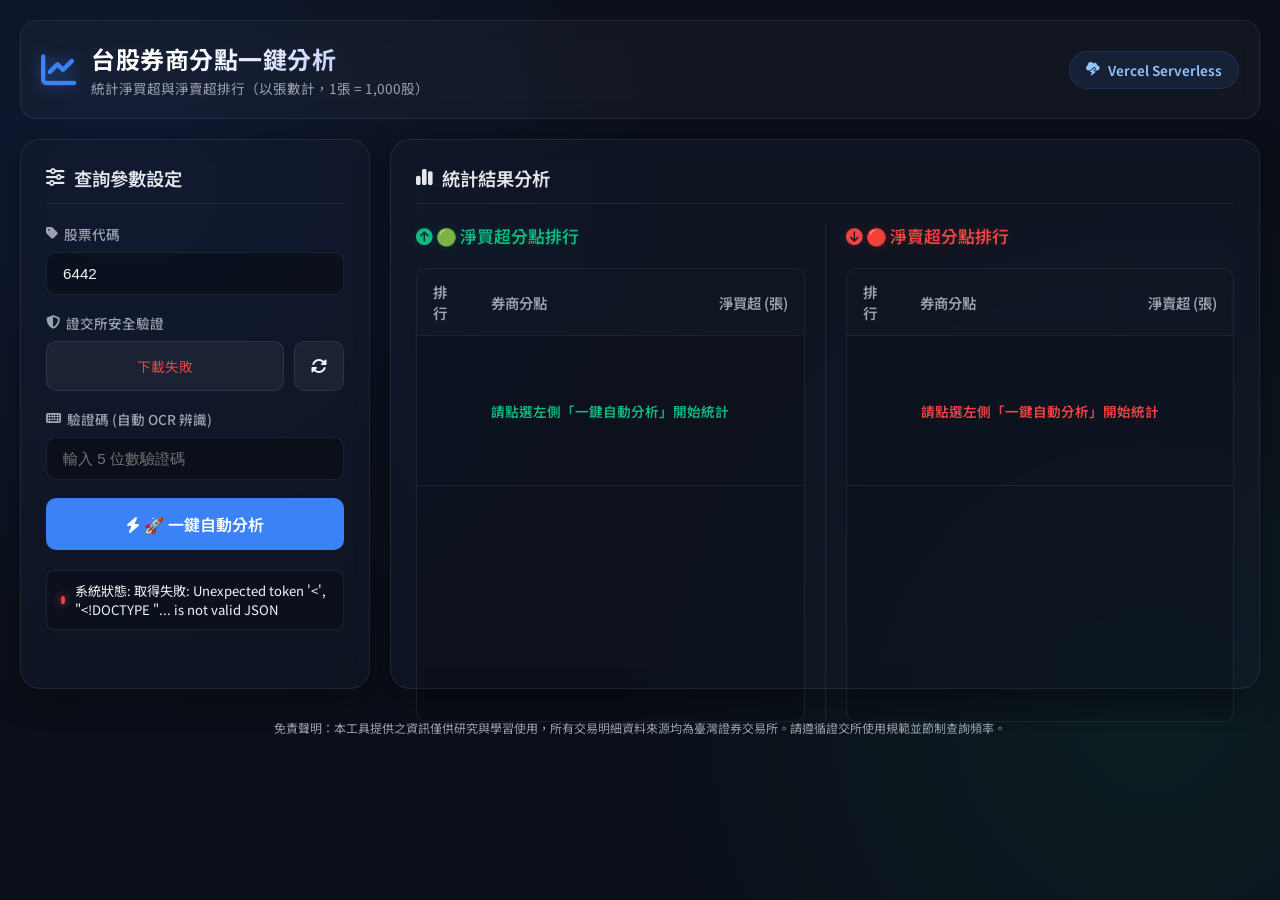
==== index.html @ ab283ece "feat: fetch and display official TWSE trading date above results" ====
<!DOCTYPE html>
<html lang="zh-TW">
<head>
    <meta charset="UTF-8">
    <meta name="viewport" content="width=device-width, initial-scale=1.0">
    <title>📈 台股券商分點進出一鍵分析 - TWSE BSR Dashboard</title>
    <link rel="stylesheet" href="style.css">
    <!-- Google Fonts for sleek premium typography -->
    <link rel="preconnect" href="https://fonts.googleapis.com">
    <link rel="preconnect" href="https://fonts.gstatic.com" crossorigin>
    <link href="https://fonts.googleapis.com/css2?family=Outfit:wght@300;400;600;700&family=Noto+Sans+TC:wght@300;400;500;700&display=swap" rel="stylesheet">
    <link rel="stylesheet" href="https://cdnjs.cloudflare.com/ajax/libs/font-awesome/6.4.0/css/all.min.css">
    <!-- Load scripts dynamically -->
    <script src="script.js" defer></script>
</head>
<body>
    <div class="glass-bg"></div>
    <div class="app-container">
        <!-- Header -->
        <header class="app-header">
            <div class="logo">
                <i class="fa-solid fa-chart-line header-icon"></i>
                <div class="brand">
                    <h1>台股券商分點一鍵分析</h1>
                    <p>統計淨買超與淨賣超排行（以張數計，1張 = 1,000股）</p>
                </div>
            </div>
            <div class="theme-badge">
                <i class="fa-solid fa-cloud-bolt"></i> Vercel Serverless
            </div>
        </header>

        <!-- Main Dashboard Layout -->
        <main class="dashboard-grid">
            
            <!-- Control Card (Left / Top) -->
            <section class="control-card glass-panel">
                <h2 class="panel-title"><i class="fa-solid fa-sliders"></i> 查詢參數設定</h2>
                
                <div class="input-group">
                    <label for="stockNo"><i class="fa-solid fa-tag"></i> 股票代碼</label>
                    <input type="text" id="stockNo" placeholder="例如: 6442" value="6442">
                </div>

                <div class="captcha-box">
                    <label><i class="fa-solid fa-shield-halved"></i> 證交所安全驗證</label>
                    <div class="captcha-display">
                        <div id="captchaImgContainer" class="captcha-image-wrapper">
                            <span class="placeholder-text">取得中...</span>
                        </div>
                        <button id="refreshCaptcha" class="btn-icon" title="重新整理驗證碼">
                            <i class="fa-solid fa-rotate"></i>
                        </button>
                    </div>
                </div>

                <div class="input-group">
                    <label for="captchaCode"><i class="fa-solid fa-keyboard"></i> 驗證碼 (自動 OCR 辨識)</label>
                    <input type="text" id="captchaCode" placeholder="輸入 5 位數驗證碼">
                </div>

                <button id="startAnalyze" class="btn-primary">
                    <span class="btn-text"><i class="fa-solid fa-bolt"></i> 🚀 一鍵自動分析</span>
                    <span class="spinner"><i class="fa-solid fa-circle-notch fa-spin"></i></span>
                </button>

                <!-- Status Console -->
                <div class="status-console" id="statusConsole">
                    <div class="status-bullet"></div>
                    <span class="status-text">系統狀態: 載入中...</span>
                </div>
            </section>

            <!-- Results Card (Right / Bottom) -->
            <section class="results-card glass-panel">
                <div class="results-header-row">
                    <h2 class="panel-title"><i class="fa-solid fa-chart-simple"></i> 統計結果分析</h2>
                    <div id="tradeDateBadge" class="trade-date-badge" style="display: none;">
                        <i class="fa-solid fa-calendar-days"></i> 資料日期: <span id="tradeDate">-</span>
                    </div>
                </div>
                
                <div class="results-layout">
                    <!-- Net Buyers Column -->
                    <div class="column-panel buyers-panel">
                        <h3 class="column-header"><i class="fa-solid fa-circle-arrow-up"></i> 🟢 淨買超分點排行</h3>
                        <div class="table-container">
                            <table id="buyersTable">
                                <thead>
                                    <tr>
                                        <th style="width: 15%">排行</th>
                                        <th style="width: 55%">券商分點</th>
                                        <th style="width: 30%; text-align: right;">淨買超 (張)</th>
                                    </tr>
                                </thead>
                                <tbody>
                                    <tr class="empty-row"><td colspan="3">請點選左側「一鍵自動分析」開始統計</td></tr>
                                </tbody>
                            </table>
                        </div>
                    </div>

                    <!-- Split Line -->
                    <div class="panel-divider"></div>

                    <!-- Net Sellers Column -->
                    <div class="column-panel sellers-panel">
                        <h3 class="column-header"><i class="fa-solid fa-circle-arrow-down"></i> 🔴 淨賣超分點排行</h3>
                        <div class="table-container">
                            <table id="sellersTable">
                                <thead>
                                    <tr>
                                        <th style="width: 15%">排行</th>
                                        <th style="width: 55%">券商分點</th>
                                        <th style="width: 30%; text-align: right;">淨賣超 (張)</th>
                                    </tr>
                                </thead>
                                <tbody>
                                    <tr class="empty-row"><td colspan="3">請點選左側「一鍵自動分析」開始統計</td></tr>
                                </tbody>
                            </table>
                        </div>
                    </div>
                </div>
            </section>
        </main>

        <!-- Footer -->
        <footer class="app-footer">
            <p>免責聲明：本工具提供之資訊僅供研究與學習使用，所有交易明細資料來源均為臺灣證券交易所。請遵循證交所使用規範並節制查詢頻率。</p>
        </footer>
    </div>
</body>
</html>
---- style.css ----
/* Global Reset & Base Variables */
:root {
    --bg-dark: #0b0f19;
    --card-bg: rgba(22, 28, 45, 0.45);
    --card-border: rgba(255, 255, 255, 0.08);
    --text-primary: #f3f4f6;
    --text-secondary: #9ca3af;
    --primary-color: #3b82f6;
    --primary-hover: #2563eb;
    
    --green-accent: #10b981;
    --green-glow: rgba(16, 185, 129, 0.15);
    --red-accent: #ef4444;
    --red-glow: rgba(239, 68, 68, 0.15);
    
    --font-heading: 'Outfit', 'Noto Sans TC', sans-serif;
    --font-body: 'Noto Sans TC', sans-serif;
}

* {
    margin: 0;
    padding: 0;
    box-sizing: border-box;
    outline: none;
}

body {
    background-color: var(--bg-dark);
    color: var(--text-primary);
    font-family: var(--font-body);
    min-height: 100vh;
    overflow-x: hidden;
    position: relative;
    display: flex;
    justify-content: center;
}

/* Stunning Ambient Glow Background */
.glass-bg {
    position: absolute;
    top: 0;
    left: 0;
    width: 100%;
    height: 100%;
    z-index: -1;
    background: radial-gradient(circle at 10% 20%, rgba(37, 99, 235, 0.12) 0%, transparent 40%),
                radial-gradient(circle at 90% 80%, rgba(16, 185, 129, 0.08) 0%, transparent 40%);
}

.app-container {
    width: 100%;
    max-width: 1300px;
    padding: 20px;
    display: flex;
    flex-direction: column;
    gap: 20px;
}

/* Header Styling */
.app-header {
    display: flex;
    justify-content: space-between;
    align-items: center;
    padding: 20px;
    background: rgba(255, 255, 255, 0.03);
    border: 1px solid var(--card-border);
    border-radius: 16px;
    backdrop-filter: blur(10px);
}

.logo {
    display: flex;
    align-items: center;
    gap: 15px;
}

.header-icon {
    font-size: 2.2rem;
    color: var(--primary-color);
    text-shadow: 0 0 15px rgba(59, 130, 246, 0.5);
}

.brand h1 {
    font-family: var(--font-heading);
    font-size: 1.5rem;
    font-weight: 700;
    letter-spacing: 0.5px;
    background: linear-gradient(135deg, #fff 30%, #a5b4fc 100%);
    -webkit-background-clip: text;
    -webkit-text-fill-color: transparent;
}

.brand p {
    font-size: 0.85rem;
    color: var(--text-secondary);
    margin-top: 2px;
}

.theme-badge {
    display: flex;
    align-items: center;
    gap: 8px;
    padding: 8px 16px;
    background: rgba(59, 130, 246, 0.1);
    border: 1px solid rgba(59, 130, 246, 0.2);
    border-radius: 50px;
    font-size: 0.85rem;
    color: #93c5fd;
    font-weight: 600;
}

/* Dashboard Grid Layout */
.dashboard-grid {
    display: grid;
    grid-template-columns: 350px 1fr;
    gap: 20px;
    min-height: 550px;
}

@media (max-width: 950px) {
    .dashboard-grid {
        grid-template-columns: 1fr;
    }
}

/* Glassmorphism Panel styles */
.glass-panel {
    background: var(--card-bg);
    border: 1px solid var(--card-border);
    border-radius: 20px;
    box-shadow: 0 8px 32px 0 rgba(0, 0, 0, 0.37);
    backdrop-filter: blur(12px);
    padding: 25px;
}

.panel-title {
    font-family: var(--font-heading);
    font-size: 1.15rem;
    font-weight: 600;
    display: flex;
    align-items: center;
    gap: 10px;
    color: #e5e7eb;
}

.control-card .panel-title {
    margin-bottom: 20px;
    border-bottom: 1px solid var(--card-border);
    padding-bottom: 12px;
}

/* Results Header Row styling */
.results-header-row {
    display: flex;
    justify-content: space-between;
    align-items: center;
    margin-bottom: 20px;
    border-bottom: 1px solid var(--card-border);
    padding-bottom: 12px;
}

.trade-date-badge {
    display: flex;
    align-items: center;
    gap: 8px;
    padding: 6px 14px;
    background: rgba(59, 130, 246, 0.15);
    border: 1px solid rgba(59, 130, 246, 0.3);
    border-radius: 8px;
    font-size: 0.82rem;
    color: #60a5fa;
    font-weight: 600;
    box-shadow: 0 0 10px rgba(59, 130, 246, 0.1);
}

/* Inputs & Form Styling */
.input-group {
    display: flex;
    flex-direction: column;
    gap: 8px;
    margin-bottom: 18px;
}

.input-group label {
    font-size: 0.85rem;
    color: var(--text-secondary);
    font-weight: 500;
    display: flex;
    align-items: center;
    gap: 6px;
}

.input-group input {
    background: rgba(0, 0, 0, 0.3);
    border: 1px solid var(--card-border);
    border-radius: 10px;
    padding: 12px 16px;
    color: var(--text-primary);
    font-size: 0.95rem;
    transition: all 0.3s ease;
}

.input-group input:focus {
    border-color: var(--primary-color);
    box-shadow: 0 0 10px rgba(59, 130, 246, 0.15);
}

/* Captcha Section Box */
.captcha-box {
    margin-bottom: 18px;
    display: flex;
    flex-direction: column;
    gap: 8px;
}

.captcha-box label {
    font-size: 0.85rem;
    color: var(--text-secondary);
    font-weight: 500;
    display: flex;
    align-items: center;
    gap: 6px;
}

.captcha-display {
    display: flex;
    align-items: center;
    gap: 10px;
}

.captcha-image-wrapper {
    background: rgba(255, 255, 255, 0.05);
    border: 1px solid var(--card-border);
    border-radius: 10px;
    height: 50px;
    flex-grow: 1;
    display: flex;
    justify-content: center;
    align-items: center;
    overflow: hidden;
    position: relative;
}

.captcha-image-wrapper img {
    height: 100%;
    width: auto;
    object-fit: contain;
}

.placeholder-text {
    font-size: 0.85rem;
    color: var(--text-secondary);
}

/* Buttons */
.btn-icon {
    background: rgba(255, 255, 255, 0.05);
    border: 1px solid var(--card-border);
    color: var(--text-primary);
    width: 50px;
    height: 50px;
    border-radius: 10px;
    cursor: pointer;
    display: flex;
    justify-content: center;
    align-items: center;
    font-size: 1rem;
    transition: all 0.2s ease;
}

.btn-icon:hover {
    background: rgba(255, 255, 255, 0.1);
    border-color: var(--text-secondary);
}

.btn-primary {
    background: var(--primary-color);
    border: none;
    color: white;
    width: 100%;
    padding: 14px;
    border-radius: 10px;
    cursor: pointer;
    font-family: var(--font-body);
    font-size: 1rem;
    font-weight: 600;
    display: flex;
    justify-content: center;
    align-items: center;
    gap: 10px;
    position: relative;
    overflow: hidden;
    transition: all 0.3s ease;
}

.btn-primary:hover {
    background: var(--primary-hover);
    box-shadow: 0 0 15px rgba(59, 130, 246, 0.4);
}

.btn-primary:disabled {
    opacity: 0.6;
    cursor: not-allowed;
}

.spinner {
    display: none;
}

.loading .spinner {
    display: inline-block;
}

.loading .btn-text {
    display: none;
}

/* Status Console Area */
.status-console {
    margin-top: 20px;
    background: rgba(0, 0, 0, 0.2);
    border: 1px solid var(--card-border);
    border-radius: 8px;
    padding: 10px 14px;
    display: flex;
    align-items: center;
    gap: 10px;
    font-size: 0.82rem;
}

.status-bullet {
    width: 8px;
    height: 8px;
    border-radius: 50%;
    background: #eab308;
    box-shadow: 0 0 8px #eab308;
}

.status-bullet.ready {
    background: var(--green-accent);
    box-shadow: 0 0 8px var(--green-accent);
}

.status-bullet.error {
    background: var(--red-accent);
    box-shadow: 0 0 8px var(--red-accent);
}

/* Results Side-by-Side Panels */
.results-layout {
    display: flex;
    gap: 20px;
    height: 100%;
}

@media (max-width: 700px) {
    .results-layout {
        flex-direction: column;
    }
    .panel-divider {
        display: none;
    }
}

.column-panel {
    flex: 1;
    display: flex;
    flex-direction: column;
    gap: 15px;
    height: 100%;
}

.column-header {
    font-family: var(--font-heading);
    font-size: 1.05rem;
    font-weight: 600;
    padding-bottom: 5px;
}

.buyers-panel .column-header {
    color: var(--green-accent);
    text-shadow: 0 0 10px rgba(16, 185, 129, 0.2);
}

.sellers-panel .column-header {
    color: var(--red-accent);
    text-shadow: 0 0 10px rgba(239, 68, 68, 0.2);
}

.panel-divider {
    width: 1px;
    background: var(--card-border);
}

/* Modern Tables Styling */
.table-container {
    flex-grow: 1;
    overflow-y: auto;
    max-height: 480px;
    border: 1px solid var(--card-border);
    border-radius: 10px;
    background: rgba(0, 0, 0, 0.15);
}

table {
    width: 100%;
    border-collapse: collapse;
    font-size: 0.9rem;
    text-align: left;
}

th, td {
    padding: 12px 16px;
    border-bottom: 1px solid var(--card-border);
}

th {
    background: rgba(255, 255, 255, 0.02);
    font-weight: 600;
    color: var(--text-secondary);
    position: sticky;
    top: 0;
    backdrop-filter: blur(5px);
}

tbody tr {
    transition: all 0.2s ease;
}

tbody tr:hover {
    background: rgba(255, 255, 255, 0.02);
}

.empty-row {
    color: var(--text-secondary);
    text-align: center;
    height: 150px;
    font-size: 0.85rem;
}

.buyers-panel tbody tr td:last-child {
    color: var(--green-accent);
    font-weight: 600;
}

.sellers-panel tbody tr td:last-child {
    color: var(--red-accent);
    font-weight: 600;
}

/* Footer & Decorative elements */
.app-footer {
    text-align: center;
    padding: 10px;
    font-size: 0.75rem;
    color: var(--text-secondary);
    line-height: 1.5;
}

/* Custom Scrollbar */
::-webkit-scrollbar {
    width: 6px;
}

::-webkit-scrollbar-track {
    background: transparent;
}

::-webkit-scrollbar-thumb {
    background: rgba(255, 255, 255, 0.1);
    border-radius: 10px;
}

::-webkit-scrollbar-thumb:hover {
    background: rgba(255, 255, 255, 0.25);
}
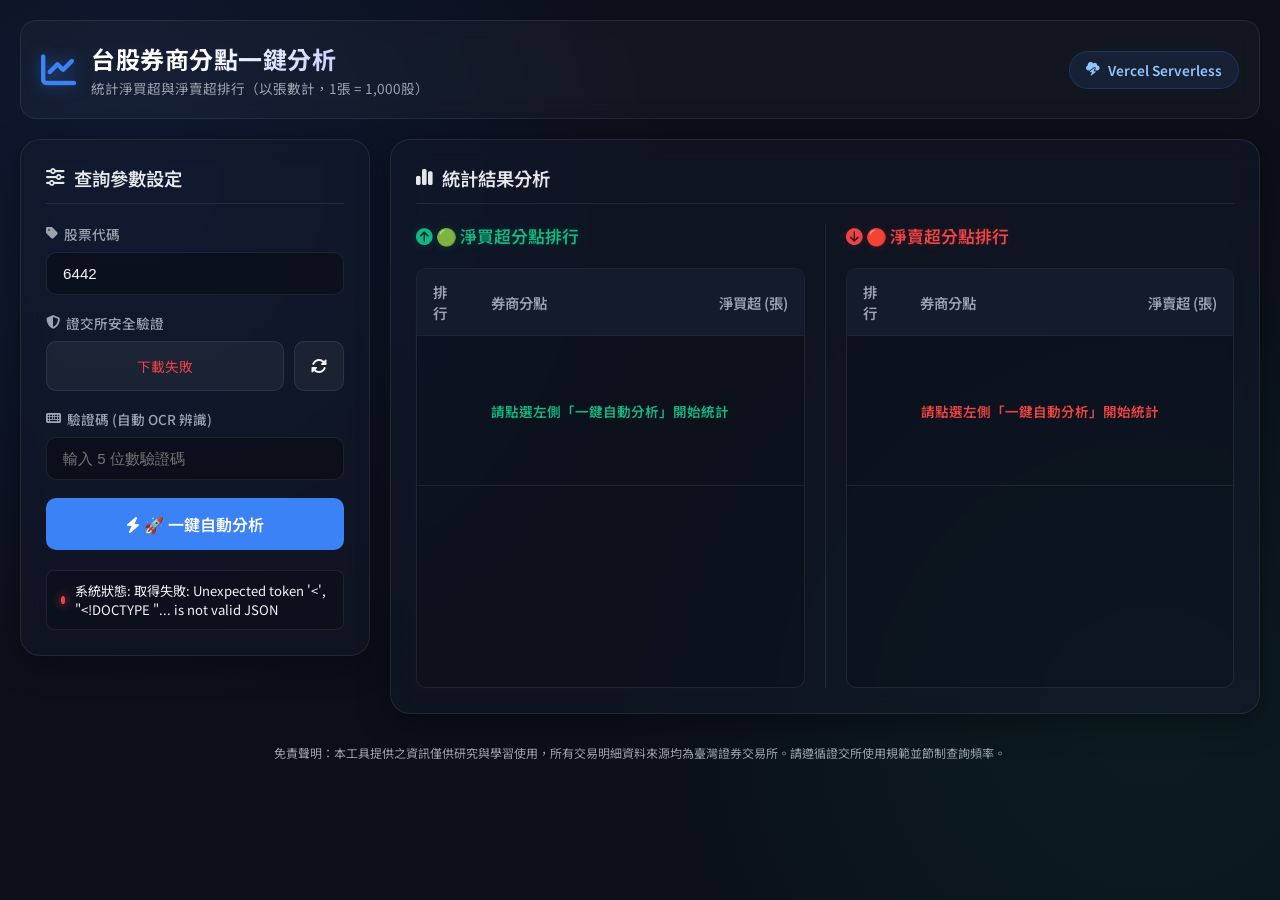
==== commit 88cde28e: "fix: add missing resultsTitle id in index.html to resolve js exception" ====
--- a/index.html
+++ b/index.html
@@ -74,7 +74,7 @@
             <!-- Results Card (Right / Bottom) -->
             <section class="results-card glass-panel">
                 <div class="results-header-row">
-                    <h2 class="panel-title"><i class="fa-solid fa-chart-simple"></i> 統計結果分析</h2>
+                    <h2 class="panel-title" id="resultsTitle"><i class="fa-solid fa-chart-simple"></i> 統計結果分析</h2>
                     <div id="tradeDateBadge" class="trade-date-badge" style="display: none;">
                         <i class="fa-solid fa-calendar-days"></i> 資料日期: <span id="tradeDate">-</span>
                     </div>
--- a/style.css
+++ b/style.css
@@ -114,7 +114,7 @@
     display: grid;
     grid-template-columns: 350px 1fr;
     gap: 20px;
-    min-height: 550px;
+    align-items: start; /* Ensures left and right card backgrounds hug contents cleanly */
 }
 
 @media (max-width: 950px) {
@@ -131,6 +131,7 @@
     box-shadow: 0 8px 32px 0 rgba(0, 0, 0, 0.37);
     backdrop-filter: blur(12px);
     padding: 25px;
+    overflow: hidden; /* Prevents internal elements from overflowing rounded card borders */
 }
 
 .panel-title {
@@ -350,7 +351,6 @@
 .results-layout {
     display: flex;
     gap: 20px;
-    height: 100%;
 }
 
 @media (max-width: 700px) {
@@ -367,7 +367,6 @@
     display: flex;
     flex-direction: column;
     gap: 15px;
-    height: 100%;
 }
 
 .column-header {
@@ -390,13 +389,13 @@
 .panel-divider {
     width: 1px;
     background: var(--card-border);
-}
-
-/* Modern Tables Styling */
+    align-self: stretch;
+}
+
+/* Modern Tables Styling - FIXED TO PREVENT OVERFLOW */
 .table-container {
-    flex-grow: 1;
+    height: 420px; /* Fixed height for symmetry and overflow protection */
     overflow-y: auto;
-    max-height: 480px;
     border: 1px solid var(--card-border);
     border-radius: 10px;
     background: rgba(0, 0, 0, 0.15);
@@ -415,12 +414,12 @@
 }
 
 th {
-    background: rgba(255, 255, 255, 0.02);
+    background: rgba(22, 28, 45, 0.95); /* matching parent dark color for stickiness */
     font-weight: 600;
     color: var(--text-secondary);
     position: sticky;
     top: 0;
-    backdrop-filter: blur(5px);
+    z-index: 2;
 }
 
 tbody tr {
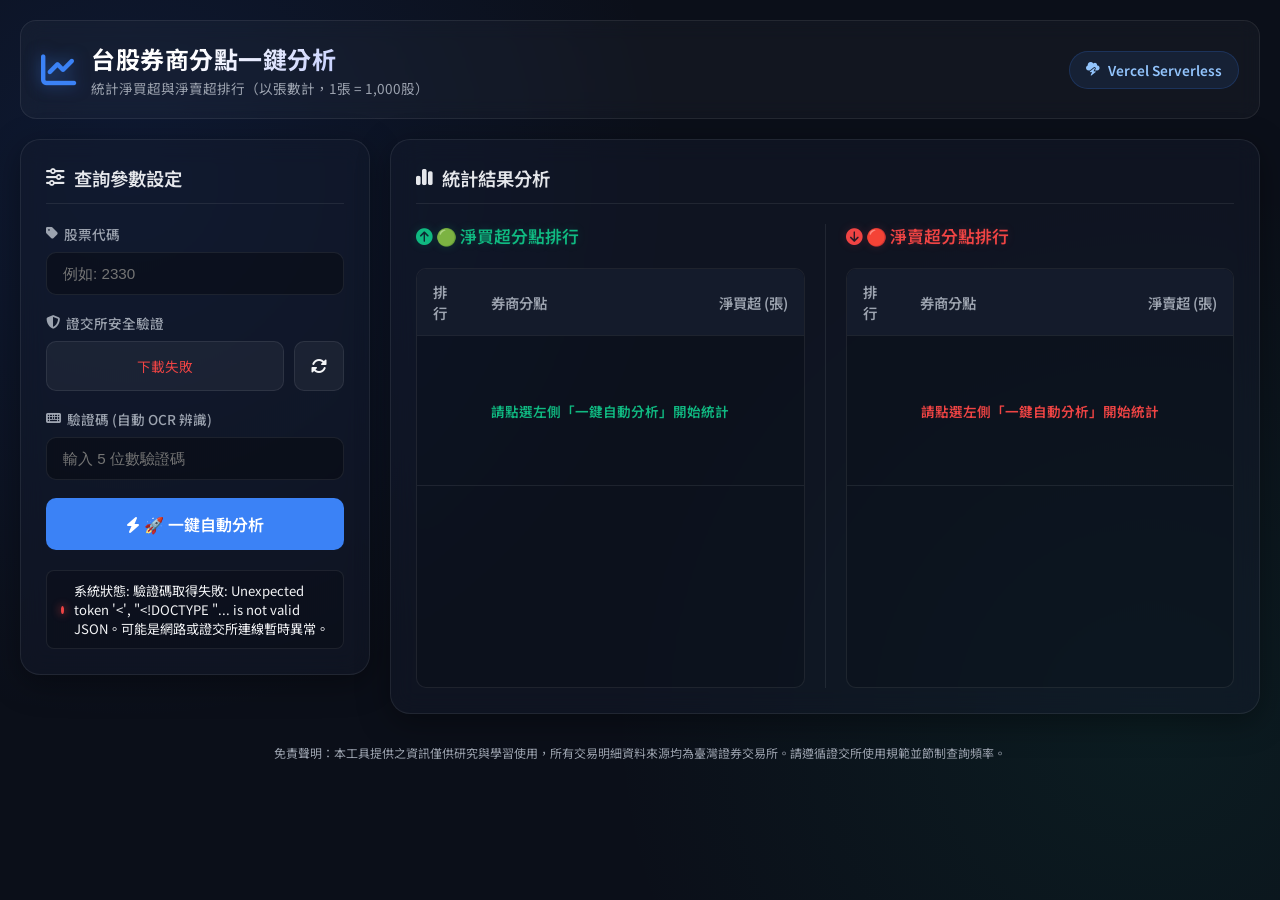
==== commit f7e3ff7e: "Improve TWSE BSR query handling" ====
--- a/index.html
+++ b/index.html
@@ -39,7 +39,7 @@
                 
                 <div class="input-group">
                     <label for="stockNo"><i class="fa-solid fa-tag"></i> 股票代碼</label>
-                    <input type="text" id="stockNo" placeholder="例如: 6442" value="6442">
+                    <input type="text" id="stockNo" placeholder="例如: 2330">
                 </div>
 
                 <div class="captcha-box">
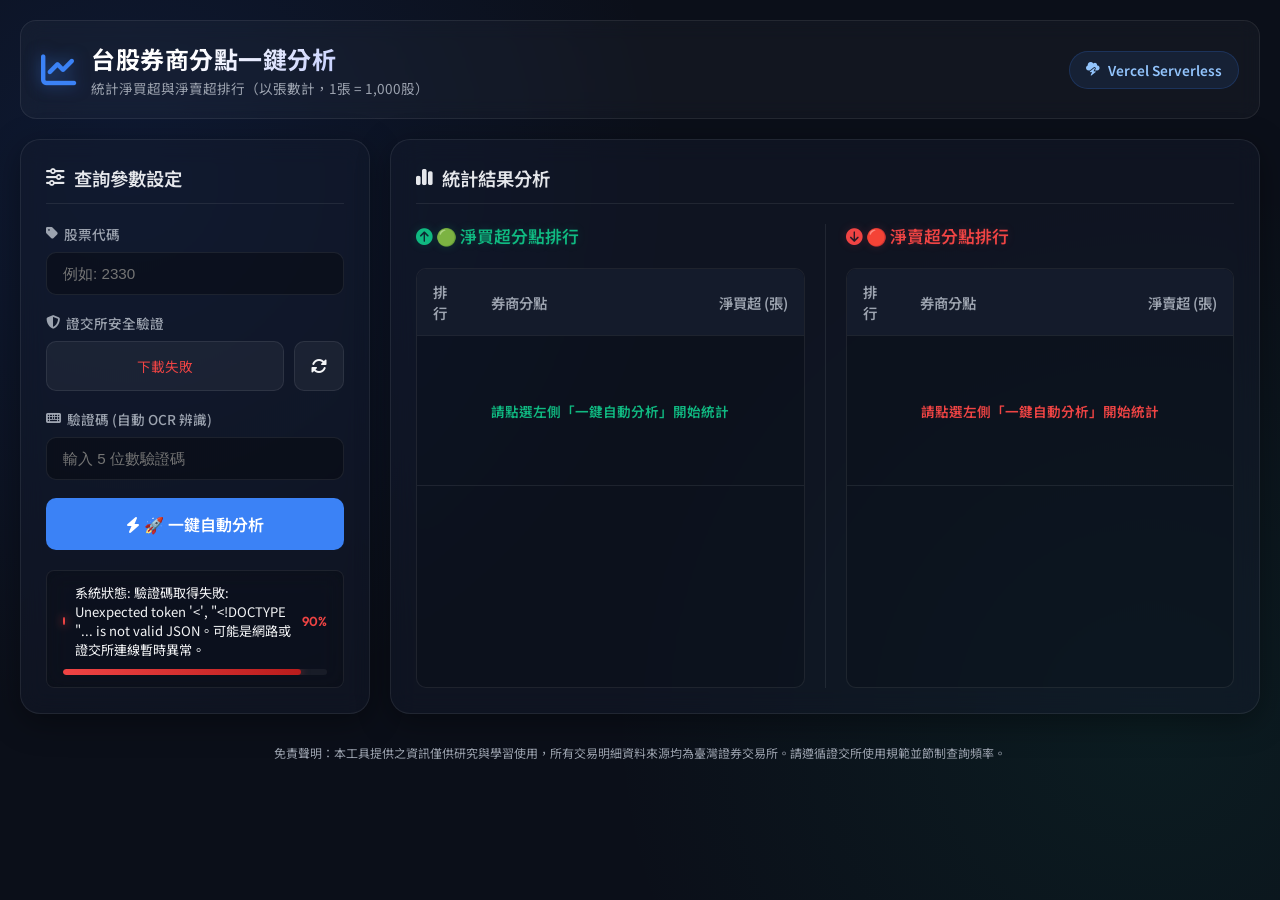
==== commit 07ef32eb: "feat: replace status console with premium progress bar" ====
--- a/index.html
+++ b/index.html
@@ -66,8 +66,16 @@
 
                 <!-- Status Console -->
                 <div class="status-console" id="statusConsole">
-                    <div class="status-bullet"></div>
-                    <span class="status-text">系統狀態: 載入中...</span>
+                    <div class="status-header">
+                        <div class="status-left">
+                            <div class="status-bullet"></div>
+                            <span class="status-text">系統狀態: 載入中...</span>
+                        </div>
+                        <span class="status-percent" id="statusPercent">0%</span>
+                    </div>
+                    <div class="progress-bar-track">
+                        <div class="progress-bar-fill" id="progressBarFill" style="width: 0%;"></div>
+                    </div>
                 </div>
             </section>
 
--- a/style.css
+++ b/style.css
@@ -319,14 +319,28 @@
 /* Status Console Area */
 .status-console {
     margin-top: 20px;
-    background: rgba(0, 0, 0, 0.2);
+    background: rgba(0, 0, 0, 0.25);
     border: 1px solid var(--card-border);
     border-radius: 8px;
-    padding: 10px 14px;
-    display: flex;
-    align-items: center;
+    padding: 12px 16px;
+    display: flex;
+    flex-direction: column;
     gap: 10px;
     font-size: 0.82rem;
+    backdrop-filter: blur(10px);
+}
+
+.status-header {
+    display: flex;
+    justify-content: space-between;
+    align-items: center;
+    width: 100%;
+}
+
+.status-left {
+    display: flex;
+    align-items: center;
+    gap: 10px;
 }
 
 .status-bullet {
@@ -335,6 +349,7 @@
     border-radius: 50%;
     background: #eab308;
     box-shadow: 0 0 8px #eab308;
+    transition: all 0.3s ease;
 }
 
 .status-bullet.ready {
@@ -345,6 +360,59 @@
 .status-bullet.error {
     background: var(--red-accent);
     box-shadow: 0 0 8px var(--red-accent);
+}
+
+.status-percent {
+    font-family: 'Outfit', sans-serif;
+    font-weight: 600;
+    color: var(--text-secondary);
+    min-width: 32px;
+    text-align: right;
+    transition: color 0.3s ease;
+}
+
+/* Progress Bar Styling */
+.progress-bar-track {
+    width: 100%;
+    height: 6px;
+    background: rgba(255, 255, 255, 0.05);
+    border-radius: 3px;
+    overflow: hidden;
+    position: relative;
+}
+
+.progress-bar-fill {
+    height: 100%;
+    width: 0%;
+    border-radius: 3px;
+    transition: width 0.3s cubic-bezier(0.4, 0, 0.2, 1), background 0.3s ease, box-shadow 0.3s ease;
+}
+
+/* Progress Bar States */
+.progress-bar-fill.pending {
+    background: linear-gradient(90deg, #3b82f6, #8b5cf6);
+    box-shadow: 0 0 8px rgba(139, 92, 246, 0.3);
+    /* Pulse effect */
+    animation: progress-pulse 2s infinite ease-in-out;
+}
+
+.progress-bar-fill.ready {
+    background: linear-gradient(90deg, #10b981, #059669);
+    box-shadow: 0 0 10px rgba(16, 185, 129, 0.5);
+}
+
+.progress-bar-fill.error {
+    background: linear-gradient(90deg, #ef4444, #b91c1c);
+    box-shadow: 0 0 10px rgba(239, 68, 68, 0.5);
+}
+
+@keyframes progress-pulse {
+    0%, 100% {
+        opacity: 1;
+    }
+    50% {
+        opacity: 0.85;
+    }
 }
 
 /* Results Side-by-Side Panels */
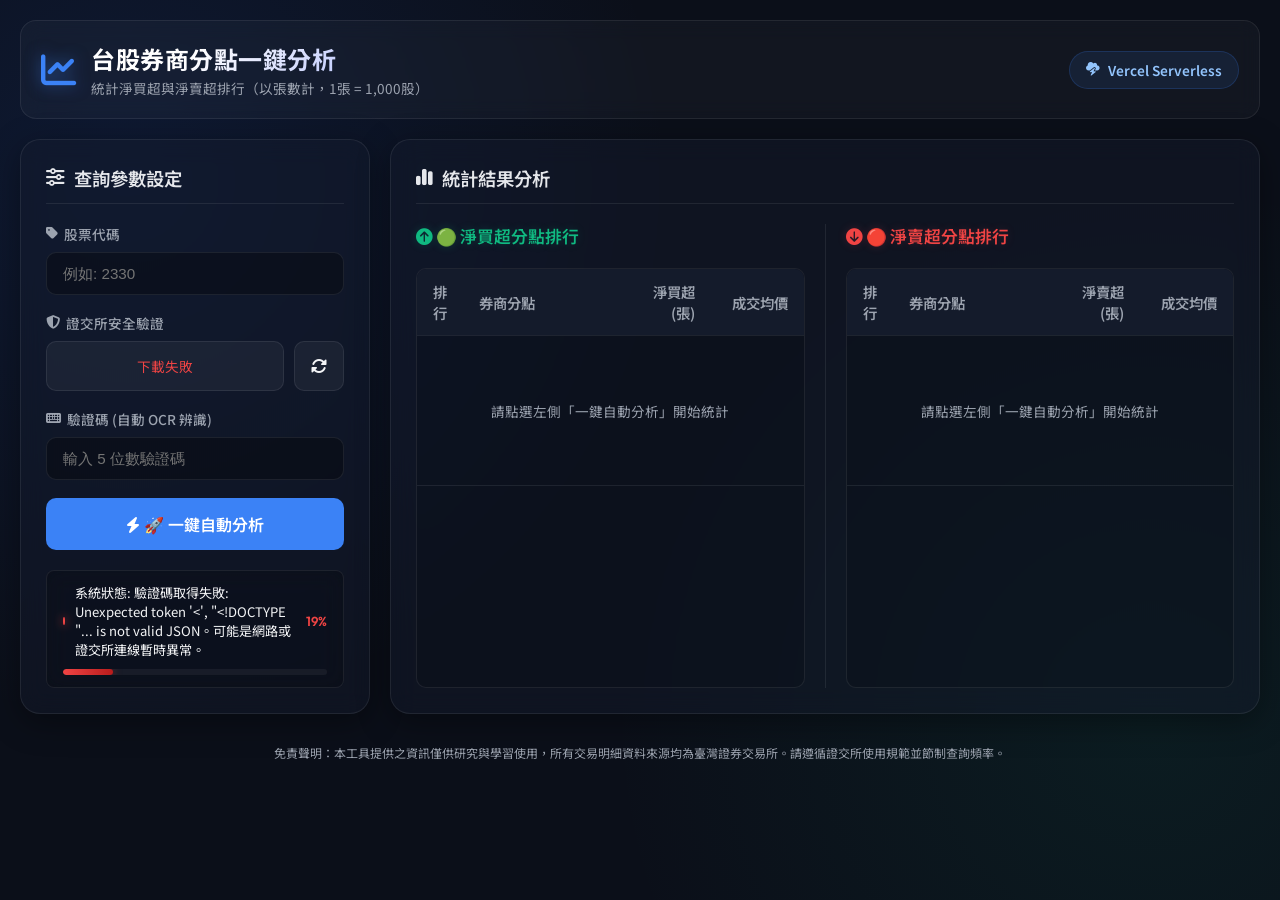
==== commit 0bd7bc12: "feat: add average execution price column to broker analysis tables" ====
--- a/index.html
+++ b/index.html
@@ -3,7 +3,8 @@
 <head>
     <meta charset="UTF-8">
     <meta name="viewport" content="width=device-width, initial-scale=1.0">
-    <title>📈 台股券商分點進出一鍵分析 - TWSE BSR Dashboard</title>
+    <title>台股券商分點進出一鍵分析 - TWSE BSR Dashboard</title>
+    <link rel="icon" type="image/svg+xml" href="favicon.svg">
     <link rel="stylesheet" href="style.css">
     <!-- Google Fonts for sleek premium typography -->
     <link rel="preconnect" href="https://fonts.googleapis.com">
@@ -96,13 +97,14 @@
                             <table id="buyersTable">
                                 <thead>
                                     <tr>
-                                        <th style="width: 15%">排行</th>
-                                        <th style="width: 55%">券商分點</th>
-                                        <th style="width: 30%; text-align: right;">淨買超 (張)</th>
+                                        <th style="width: 12%">排行</th>
+                                        <th style="width: 40%">券商分點</th>
+                                        <th style="width: 24%; text-align: right;">淨買超 (張)</th>
+                                        <th style="width: 24%; text-align: right;">成交均價</th>
                                     </tr>
                                 </thead>
                                 <tbody>
-                                    <tr class="empty-row"><td colspan="3">請點選左側「一鍵自動分析」開始統計</td></tr>
+                                    <tr class="empty-row"><td colspan="4">請點選左側「一鍵自動分析」開始統計</td></tr>
                                 </tbody>
                             </table>
                         </div>
@@ -118,13 +120,14 @@
                             <table id="sellersTable">
                                 <thead>
                                     <tr>
-                                        <th style="width: 15%">排行</th>
-                                        <th style="width: 55%">券商分點</th>
-                                        <th style="width: 30%; text-align: right;">淨賣超 (張)</th>
+                                        <th style="width: 12%">排行</th>
+                                        <th style="width: 40%">券商分點</th>
+                                        <th style="width: 24%; text-align: right;">淨賣超 (張)</th>
+                                        <th style="width: 24%; text-align: right;">成交均價</th>
                                     </tr>
                                 </thead>
                                 <tbody>
-                                    <tr class="empty-row"><td colspan="3">請點選左側「一鍵自動分析」開始統計</td></tr>
+                                    <tr class="empty-row"><td colspan="4">請點選左側「一鍵自動分析」開始統計</td></tr>
                                 </tbody>
                             </table>
                         </div>
--- a/style.css
+++ b/style.css
@@ -505,14 +505,20 @@
     font-size: 0.85rem;
 }
 
-.buyers-panel tbody tr td:last-child {
+.buyers-panel tbody tr td:nth-child(3) {
     color: var(--green-accent);
     font-weight: 600;
 }
 
-.sellers-panel tbody tr td:last-child {
+.sellers-panel tbody tr td:nth-child(3) {
     color: var(--red-accent);
     font-weight: 600;
+}
+
+.buyers-panel tbody tr td:nth-child(4),
+.sellers-panel tbody tr td:nth-child(4) {
+    color: #e2e8f0;
+    font-weight: 500;
 }
 
 /* Footer & Decorative elements */
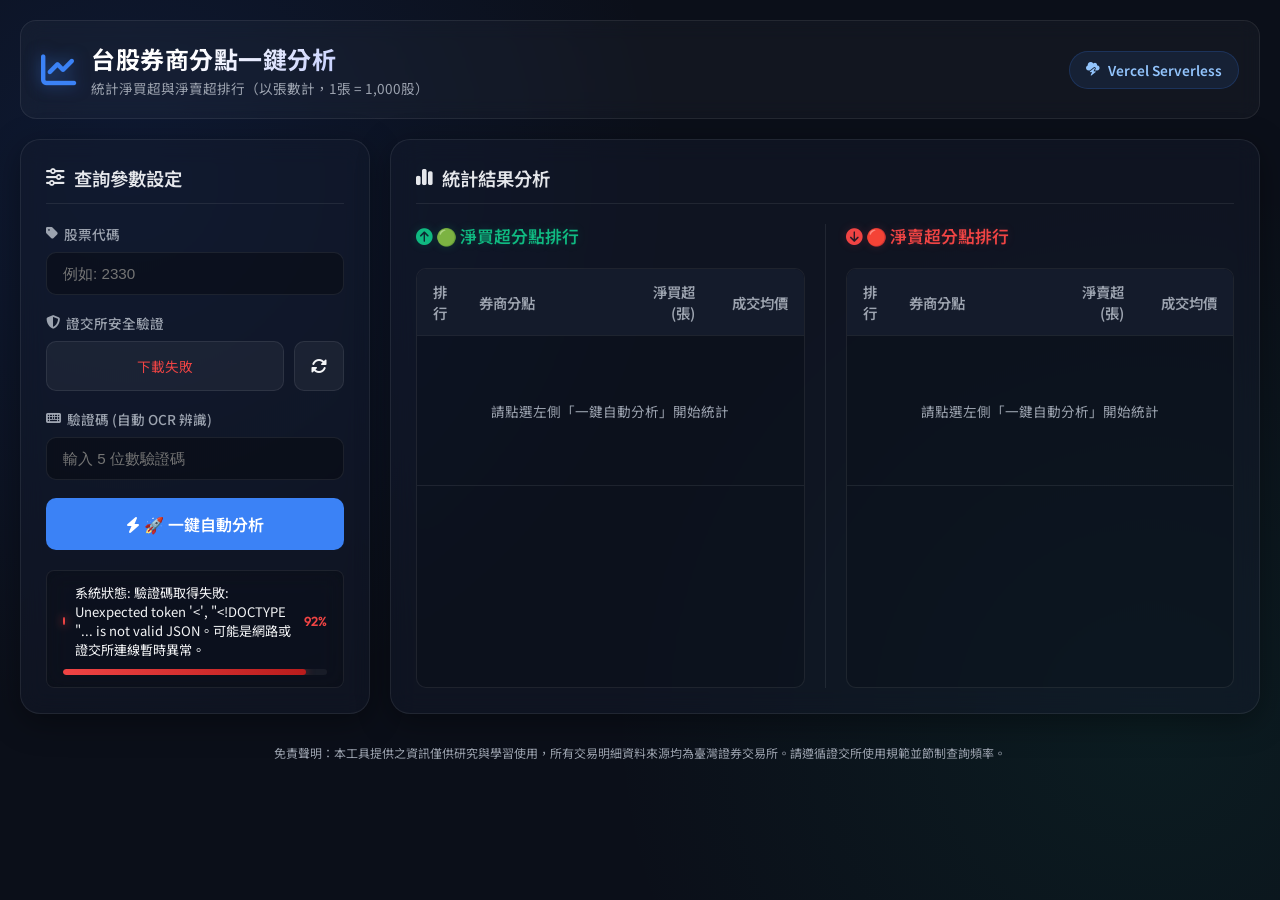
==== commit 642d0821: "feat: display real-time stock closing price and price change/percentage" ====
--- a/index.html
+++ b/index.html
@@ -84,8 +84,15 @@
             <section class="results-card glass-panel">
                 <div class="results-header-row">
                     <h2 class="panel-title" id="resultsTitle"><i class="fa-solid fa-chart-simple"></i> 統計結果分析</h2>
-                    <div id="tradeDateBadge" class="trade-date-badge" style="display: none;">
-                        <i class="fa-solid fa-calendar-days"></i> 資料日期: <span id="tradeDate">-</span>
+                    <div class="header-badges">
+                        <div id="stockPriceBadge" class="stock-price-badge" style="display: none;">
+                            <span class="price-label">收盤價</span>
+                            <span id="stockClosePrice" class="price-val">-</span>
+                            <span id="stockPriceChange" class="price-change">-</span>
+                        </div>
+                        <div id="tradeDateBadge" class="trade-date-badge" style="display: none;">
+                            <i class="fa-solid fa-calendar-days"></i> 資料日期: <span id="tradeDate">-</span>
+                        </div>
                     </div>
                 </div>
                 
--- a/style.css
+++ b/style.css
@@ -160,6 +160,64 @@
     padding-bottom: 12px;
 }
 
+.header-badges {
+    display: flex;
+    align-items: center;
+    gap: 10px;
+    flex-wrap: wrap;
+}
+
+.stock-price-badge {
+    display: flex;
+    align-items: center;
+    gap: 8px;
+    padding: 6px 14px;
+    border-radius: 8px;
+    font-size: 0.85rem;
+    font-weight: 600;
+    backdrop-filter: blur(8px);
+    transition: all 0.3s ease;
+}
+
+.stock-price-badge .price-label {
+    font-size: 0.78rem;
+    color: var(--text-secondary);
+    font-weight: 500;
+}
+
+.stock-price-badge .price-val {
+    font-family: 'Outfit', sans-serif;
+    font-weight: 700;
+    font-size: 0.95rem;
+}
+
+.stock-price-badge .price-change {
+    font-family: 'Outfit', sans-serif;
+    font-weight: 600;
+    font-size: 0.85rem;
+}
+
+/* Taiwan Stock Market Colors: Up = Red (#ef4444), Down = Green (#10b981), Flat = Gray */
+.stock-price-badge.up {
+    background: rgba(239, 68, 68, 0.12);
+    border: 1px solid rgba(239, 68, 68, 0.3);
+    color: #f87171;
+    box-shadow: 0 0 10px rgba(239, 68, 68, 0.12);
+}
+
+.stock-price-badge.down {
+    background: rgba(16, 185, 129, 0.12);
+    border: 1px solid rgba(16, 185, 129, 0.3);
+    color: #34d399;
+    box-shadow: 0 0 10px rgba(16, 185, 129, 0.12);
+}
+
+.stock-price-badge.flat {
+    background: rgba(156, 163, 175, 0.12);
+    border: 1px solid rgba(156, 163, 175, 0.3);
+    color: #d1d5db;
+}
+
 .trade-date-badge {
     display: flex;
     align-items: center;
